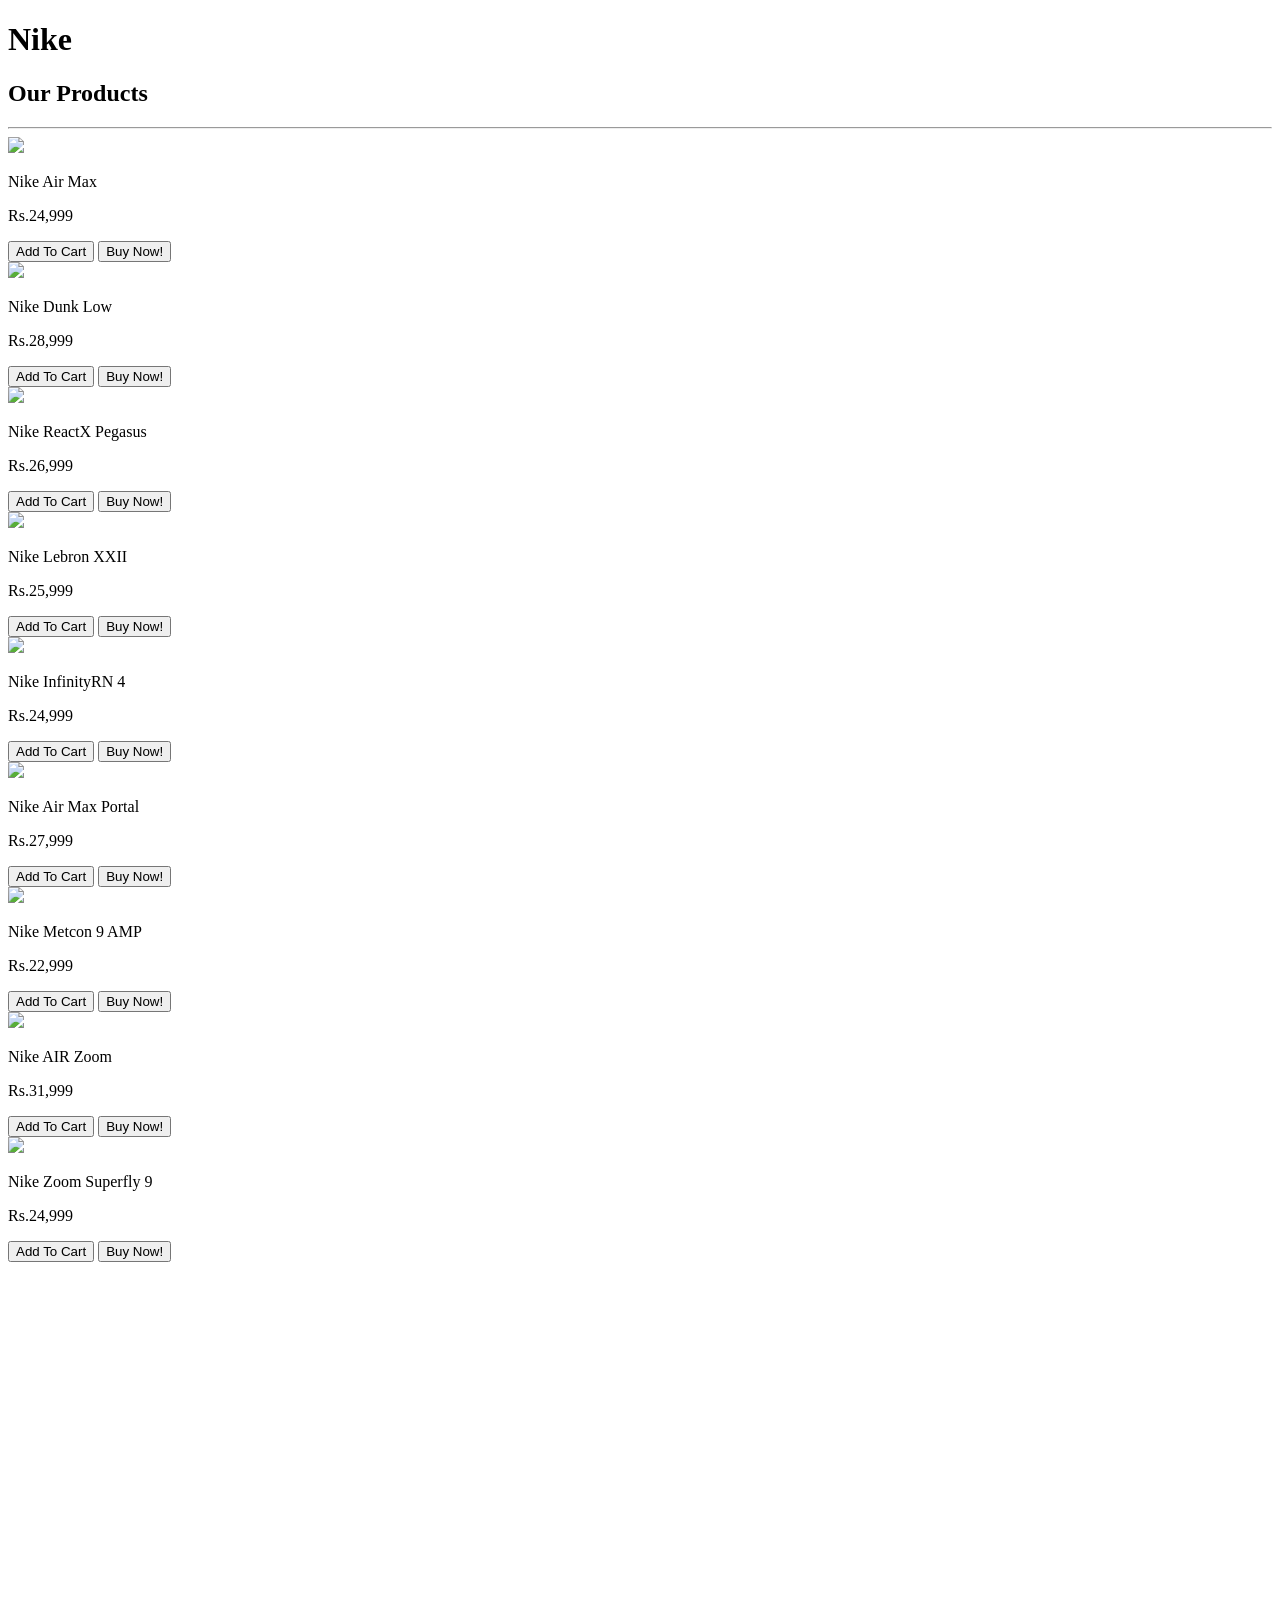
==== nike.html @ 9725c09f "Add files via upload" ====
<!DOCTYPE html>
<html lang="en">
<head>
  <meta charset="UTF-8">
  <meta name="viewport" content="width=device-width, initial-scale=1.0">
  <link rel="stylesheet" href="styles/nike.css">
  <link rel="shortcut icon" href="Products/Nike-Logo.png" type="image/x-icon">
  <title>Men's Products Nike</title>
</head>
<body style="padding-bottom:600px;">
  <div class="head-div">
    <header>
    <h1>Nike</h1>
  </header> 
  <h2>Our Products</h2>
  <hr>
  </div>

  <div class="main-div">

    <div class="prod-card">

      <div><img class="image" src="products/NIKE air max.png"></div>
      <div><p class="title">Nike Air Max</p></div>
      <div><p class="price">Rs.24,999</p></div>
      <div>
        <button class="add">Add To Cart</button>
        <button class="buy">Buy Now!</button>
      </div>

    </div>

    <div class="prod-card">

      <div><img class="image" src="products/NIKE dunk low.png"></div>
      <div><p class="title">Nike Dunk Low</p></div>
      <div><p class="price">Rs.28,999</p></div>
      <div>
        <button class="add">Add To Cart</button>
        <button class="buy">Buy Now!</button>
      </div>

    </div>

    <div class="prod-card">

      <div><img class="image" src="products/NIKE+REACTX+PEGASUS+TRAIL+5.png"></div>
      <div><p class="title">Nike ReactX Pegasus</p></div>
      <div><p class="price">Rs.26,999</p></div>
      <div>
        <button class="add">Add To Cart</button>
        <button class="buy">Buy Now!</button>
      </div>

    </div>

    <div class="prod-card">

      <div><img class="image" src="products/LEBRON XXII crown jewel.png"></div>
      <div><p class="title">Nike Lebron XXII</p></div>
      <div><p class="price">Rs.25,999</p></div>
      <div>
        <button class="add">Add To Cart</button>
        <button class="buy">Buy Now!</button>
      </div>

    </div>

    <div class="prod-card">

      <div><img class="image" src="products/NIKE INFINITY RN 4 GORE TEX.png"></div>
      <div><p class="title">Nike InfinityRN 4</p></div>
      <div><p class="price">Rs.24,999</p></div>
      <div>
        <button class="add">Add To Cart</button>
        <button class="buy">Buy Now!</button>
      </div>

    </div>

    <div class="prod-card">

      <div><img class="image" src="products/NIKE+AIR+MAX+PORTAL.png"></div>
      <div><p class="title">Nike Air Max Portal</p></div>
      <div><p class="price">Rs.27,999</p></div>
      <div>
        <button class="add">Add To Cart</button>
        <button class="buy">Buy Now!</button>
      </div>

    </div>   <div class="prod-card">

      <div><img class="image" src="products/NIKE+METCON+9+AMP.png"></div>
      <div><p class="title">Nike Metcon 9 AMP</p></div>
      <div><p class="price">Rs.22,999</p></div>
      <div>
        <button class="add">Add To Cart</button>
        <button class="buy">Buy Now!</button>
      </div>

    </div>

    <div class="prod-card">

      <div><img class="image" src="products/W+NIKE+AIR+ZOOM+G.T.+JUMP+2.0.png"></div>
      <div><p class="title">Nike AIR Zoom</p></div>
      <div><p class="price">Rs.31,999</p></div>
      <div>
        <button class="add">Add To Cart</button>
        <button class="buy">Buy Now!</button>
      </div>

    </div>   <div class="prod-card">

      <div><img class="image" src="products/ZOOM+SUPERFLY+9+MDS+ELITE+FG.png"></div>
      <div><p class="title">Nike Zoom Superfly 9</p></div>
      <div><p class="price">Rs.24,999</p></div>
      <div>
        <button class="add">Add To Cart</button>
        <button class="buy">Buy Now!</button>
      </div>

    </div>
  </div>
</body>
</html>
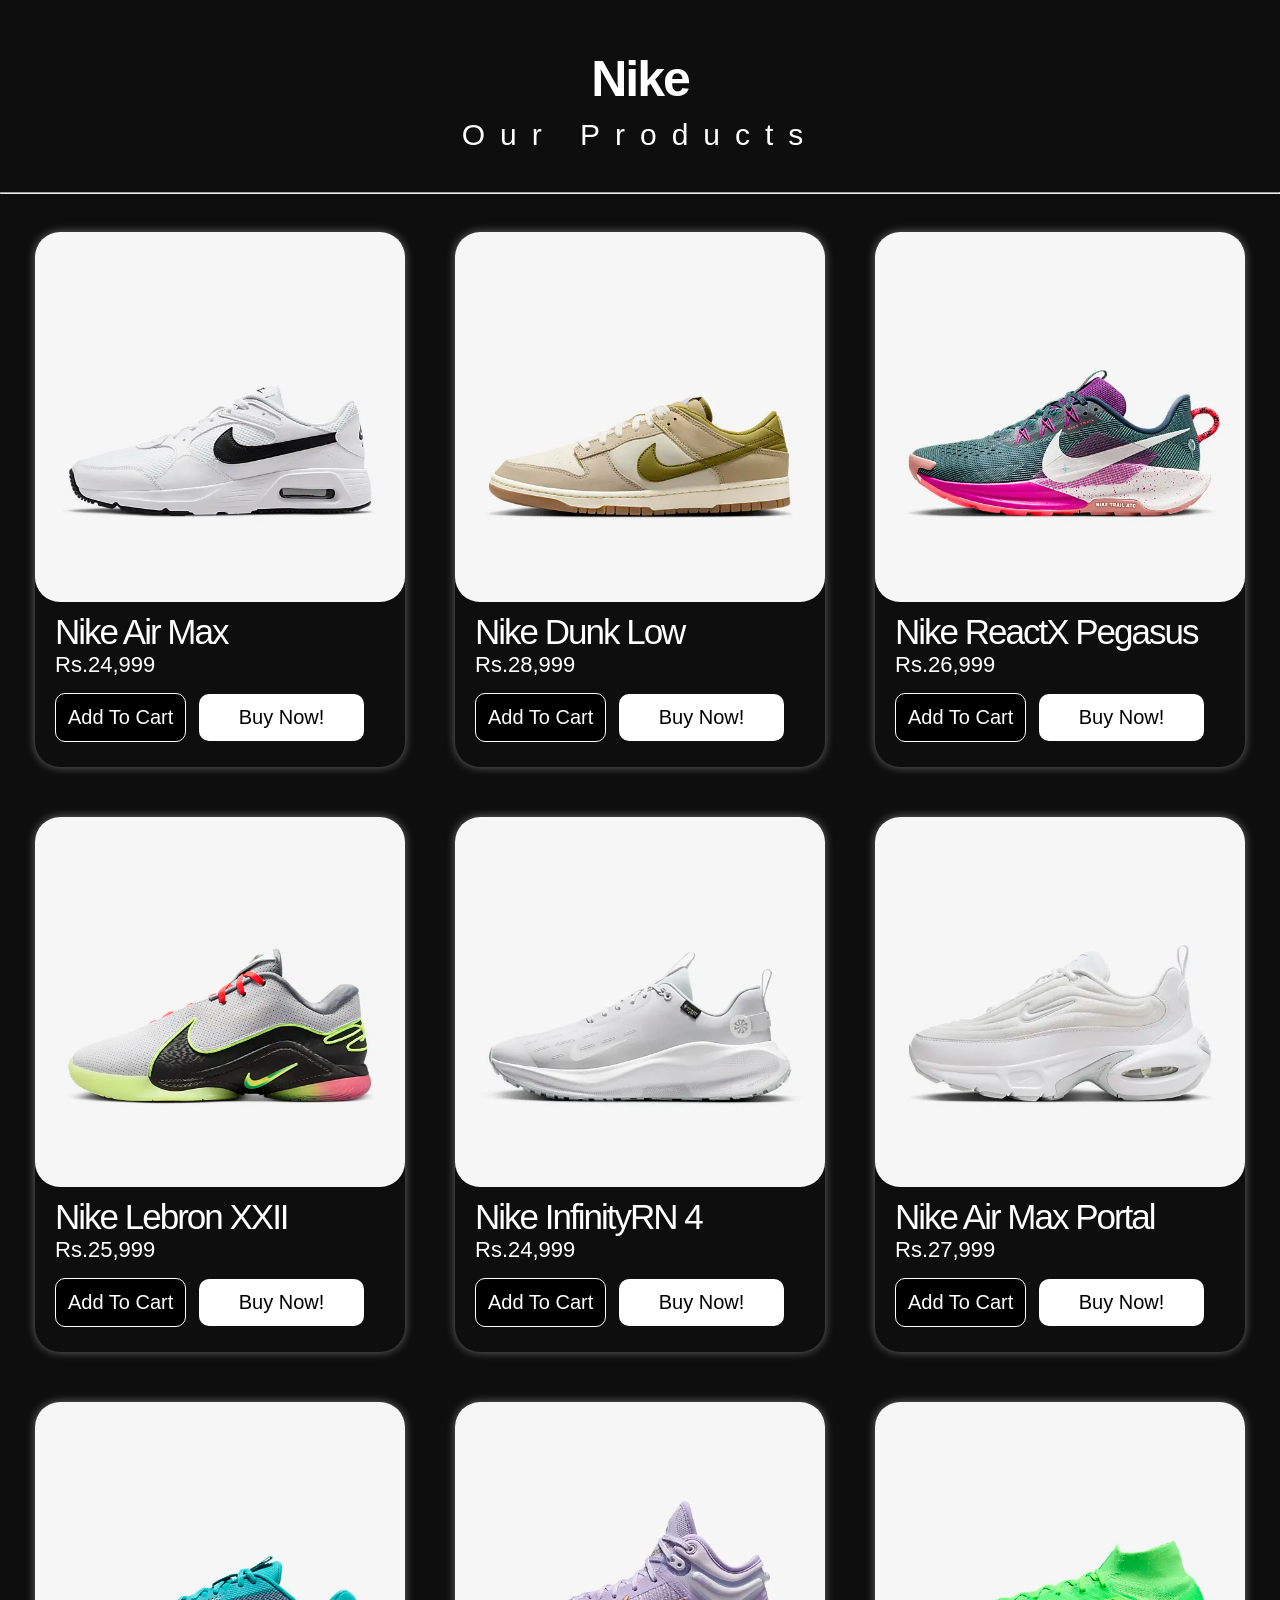
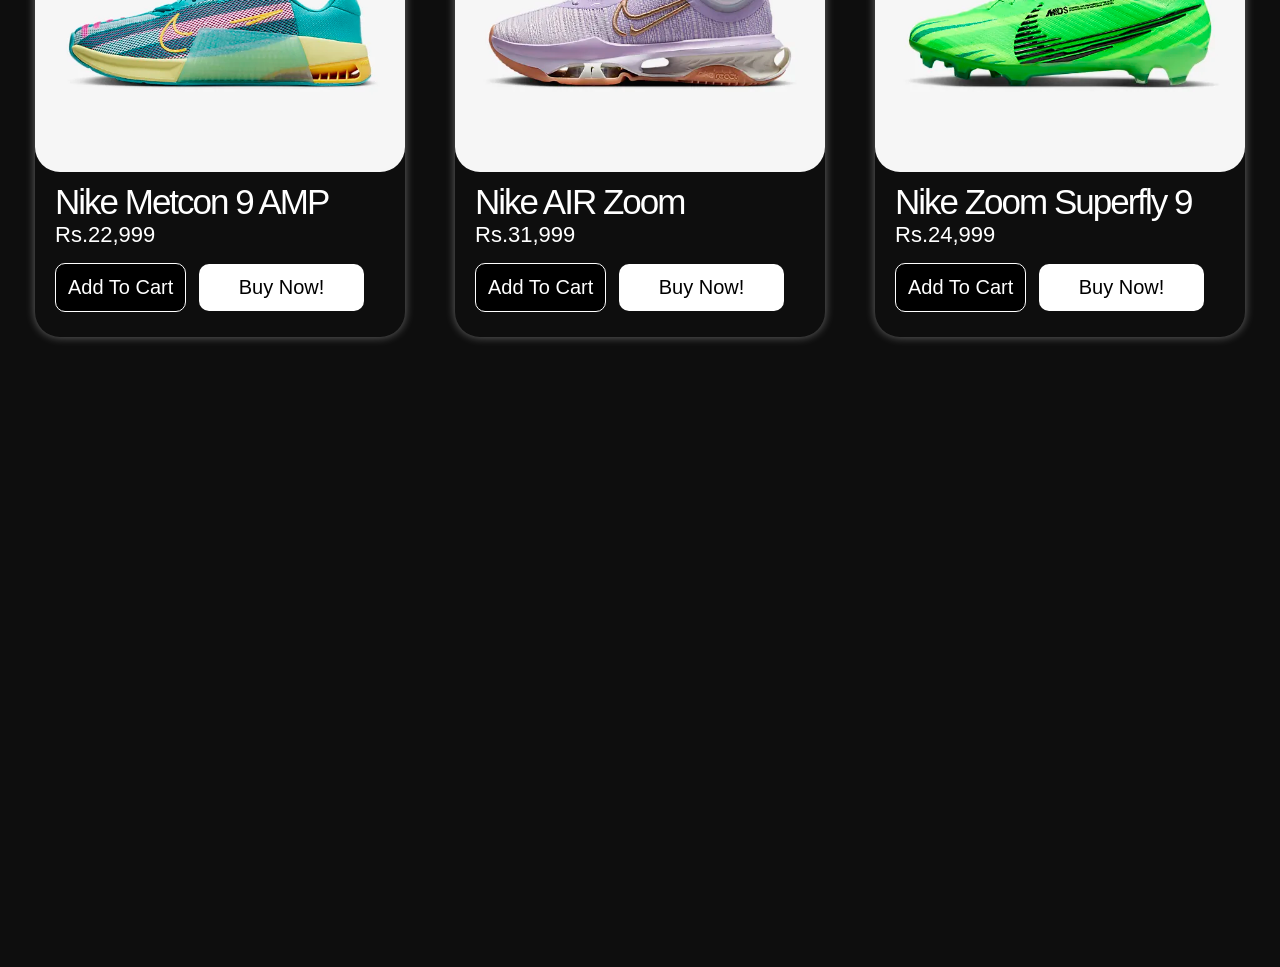
==== commit fb09a0ce: "Addd" ====
--- a/nike.html
+++ b/nike.html
@@ -1,126 +1,126 @@
-<!DOCTYPE html>
-<html lang="en">
-<head>
-  <meta charset="UTF-8">
-  <meta name="viewport" content="width=device-width, initial-scale=1.0">
-  <link rel="stylesheet" href="styles/nike.css">
-  <link rel="shortcut icon" href="Products/Nike-Logo.png" type="image/x-icon">
-  <title>Men's Products Nike</title>
-</head>
-<body style="padding-bottom:600px;">
-  <div class="head-div">
-    <header>
-    <h1>Nike</h1>
-  </header> 
-  <h2>Our Products</h2>
-  <hr>
-  </div>
-
-  <div class="main-div">
-
-    <div class="prod-card">
-
-      <div><img class="image" src="products/NIKE air max.png"></div>
-      <div><p class="title">Nike Air Max</p></div>
-      <div><p class="price">Rs.24,999</p></div>
-      <div>
-        <button class="add">Add To Cart</button>
-        <button class="buy">Buy Now!</button>
-      </div>
-
-    </div>
-
-    <div class="prod-card">
-
-      <div><img class="image" src="products/NIKE dunk low.png"></div>
-      <div><p class="title">Nike Dunk Low</p></div>
-      <div><p class="price">Rs.28,999</p></div>
-      <div>
-        <button class="add">Add To Cart</button>
-        <button class="buy">Buy Now!</button>
-      </div>
-
-    </div>
-
-    <div class="prod-card">
-
-      <div><img class="image" src="products/NIKE+REACTX+PEGASUS+TRAIL+5.png"></div>
-      <div><p class="title">Nike ReactX Pegasus</p></div>
-      <div><p class="price">Rs.26,999</p></div>
-      <div>
-        <button class="add">Add To Cart</button>
-        <button class="buy">Buy Now!</button>
-      </div>
-
-    </div>
-
-    <div class="prod-card">
-
-      <div><img class="image" src="products/LEBRON XXII crown jewel.png"></div>
-      <div><p class="title">Nike Lebron XXII</p></div>
-      <div><p class="price">Rs.25,999</p></div>
-      <div>
-        <button class="add">Add To Cart</button>
-        <button class="buy">Buy Now!</button>
-      </div>
-
-    </div>
-
-    <div class="prod-card">
-
-      <div><img class="image" src="products/NIKE INFINITY RN 4 GORE TEX.png"></div>
-      <div><p class="title">Nike InfinityRN 4</p></div>
-      <div><p class="price">Rs.24,999</p></div>
-      <div>
-        <button class="add">Add To Cart</button>
-        <button class="buy">Buy Now!</button>
-      </div>
-
-    </div>
-
-    <div class="prod-card">
-
-      <div><img class="image" src="products/NIKE+AIR+MAX+PORTAL.png"></div>
-      <div><p class="title">Nike Air Max Portal</p></div>
-      <div><p class="price">Rs.27,999</p></div>
-      <div>
-        <button class="add">Add To Cart</button>
-        <button class="buy">Buy Now!</button>
-      </div>
-
-    </div>   <div class="prod-card">
-
-      <div><img class="image" src="products/NIKE+METCON+9+AMP.png"></div>
-      <div><p class="title">Nike Metcon 9 AMP</p></div>
-      <div><p class="price">Rs.22,999</p></div>
-      <div>
-        <button class="add">Add To Cart</button>
-        <button class="buy">Buy Now!</button>
-      </div>
-
-    </div>
-
-    <div class="prod-card">
-
-      <div><img class="image" src="products/W+NIKE+AIR+ZOOM+G.T.+JUMP+2.0.png"></div>
-      <div><p class="title">Nike AIR Zoom</p></div>
-      <div><p class="price">Rs.31,999</p></div>
-      <div>
-        <button class="add">Add To Cart</button>
-        <button class="buy">Buy Now!</button>
-      </div>
-
-    </div>   <div class="prod-card">
-
-      <div><img class="image" src="products/ZOOM+SUPERFLY+9+MDS+ELITE+FG.png"></div>
-      <div><p class="title">Nike Zoom Superfly 9</p></div>
-      <div><p class="price">Rs.24,999</p></div>
-      <div>
-        <button class="add">Add To Cart</button>
-        <button class="buy">Buy Now!</button>
-      </div>
-
-    </div>
-  </div>
-</body>
+<!DOCTYPE html>
+<html lang="en">
+<head>
+  <meta charset="UTF-8">
+  <meta name="viewport" content="width=device-width, initial-scale=1.0">
+  <link rel="stylesheet" href="styles/nike.css">
+  <link rel="shortcut icon" href="Products/Nike-Logo.png" type="image/x-icon">
+  <title>Men's Products Nike</title>
+</head>
+<body style="padding-bottom:600px;">
+  <div class="head-div">
+    <header>
+    <h1>Nike</h1>
+  </header> 
+  <h2>Our Products</h2>
+  <hr>
+  </div>
+
+  <div class="main-div">
+
+    <div class="prod-card">
+
+      <div><img class="image" src="products/NIKE air max.png"></div>
+      <div><p class="title">Nike Air Max</p></div>
+      <div><p class="price">Rs.24,999</p></div>
+      <div>
+        <button class="add">Add To Cart</button>
+        <button class="buy">Buy Now!</button>
+      </div>
+
+    </div>
+
+    <div class="prod-card">
+
+      <div><img class="image" src="products/NIKE dunk low.png"></div>
+      <div><p class="title">Nike Dunk Low</p></div>
+      <div><p class="price">Rs.28,999</p></div>
+      <div>
+        <button class="add">Add To Cart</button>
+        <button class="buy">Buy Now!</button>
+      </div>
+
+    </div>
+
+    <div class="prod-card">
+
+      <div><img class="image" src="products/NIKE+REACTX+PEGASUS+TRAIL+5.png"></div>
+      <div><p class="title">Nike ReactX Pegasus</p></div>
+      <div><p class="price">Rs.26,999</p></div>
+      <div>
+        <button class="add">Add To Cart</button>
+        <button class="buy">Buy Now!</button>
+      </div>
+
+    </div>
+
+    <div class="prod-card">
+
+      <div><img class="image" src="products/LEBRON XXII crown jewel.png"></div>
+      <div><p class="title">Nike Lebron XXII</p></div>
+      <div><p class="price">Rs.25,999</p></div>
+      <div>
+        <button class="add">Add To Cart</button>
+        <button class="buy">Buy Now!</button>
+      </div>
+
+    </div>
+
+    <div class="prod-card">
+
+      <div><img class="image" src="products/NIKE INFINITY RN 4 GORE TEX.png"></div>
+      <div><p class="title">Nike InfinityRN 4</p></div>
+      <div><p class="price">Rs.24,999</p></div>
+      <div>
+        <button class="add">Add To Cart</button>
+        <button class="buy">Buy Now!</button>
+      </div>
+
+    </div>
+
+    <div class="prod-card">
+
+      <div><img class="image" src="products/NIKE+AIR+MAX+PORTAL.png"></div>
+      <div><p class="title">Nike Air Max Portal</p></div>
+      <div><p class="price">Rs.27,999</p></div>
+      <div>
+        <button class="add">Add To Cart</button>
+        <button class="buy">Buy Now!</button>
+      </div>
+
+    </div>   <div class="prod-card">
+
+      <div><img class="image" src="products/NIKE+METCON+9+AMP.png"></div>
+      <div><p class="title">Nike Metcon 9 AMP</p></div>
+      <div><p class="price">Rs.22,999</p></div>
+      <div>
+        <button class="add">Add To Cart</button>
+        <button class="buy">Buy Now!</button>
+      </div>
+
+    </div>
+
+    <div class="prod-card">
+
+      <div><img class="image" src="products/W+NIKE+AIR+ZOOM+G.T.+JUMP+2.0.png"></div>
+      <div><p class="title">Nike AIR Zoom</p></div>
+      <div><p class="price">Rs.31,999</p></div>
+      <div>
+        <button class="add">Add To Cart</button>
+        <button class="buy">Buy Now!</button>
+      </div>
+
+    </div>   <div class="prod-card">
+
+      <div><img class="image" src="products/ZOOM+SUPERFLY+9+MDS+ELITE+FG.png"></div>
+      <div><p class="title">Nike Zoom Superfly 9</p></div>
+      <div><p class="price">Rs.24,999</p></div>
+      <div>
+        <button class="add">Add To Cart</button>
+        <button class="buy">Buy Now!</button>
+      </div>
+
+    </div>
+  </div>
+</body>
 </html>
--- a/styles/nike.css
+++ b/styles/nike.css
@@ -0,0 +1,112 @@
+body {
+  background-color: rgb(14, 14, 14);
+  color: white;
+  font-family: Helvetica, sans-serif;
+  margin: 0;
+  padding: 0; 
+  box-sizing: border-box;
+}
+
+h1, h2, p, button {
+  margin: 0;
+}
+
+.head-div {
+  text-align: center;
+}
+
+h1 {
+  margin: 50px 0 10px 0;
+  font-size: 50px;
+  letter-spacing: -2px;
+}
+
+h2 {
+  margin-bottom: 40px;
+  font-size: 30px;
+  font-weight: 300;
+  letter-spacing: 15px;
+}
+
+.main-div {
+  display: flex;
+  flex-wrap: wrap; /* Ensures items wrap on smaller screens */
+  justify-content: center; /* Centers items */
+  gap: 50px; /* Adds space between items */
+  padding: 30px 10px; /* Adds padding */
+}
+
+.prod-card {
+  flex: 1 1 370px; /* Flexible, grows/shrinks with min size of 370px */
+  max-width: 370px; /* Max width constraint */
+  height: 535px; /* Keeps a fixed height */
+  box-shadow: 0px 0px 10px rgba(255, 255, 255, 0.379);
+  border-radius: 25px;
+  transition: all 0.3s;
+}
+
+.prod-card:hover {
+  scale: 1.1; /* Slight zoom on hover */
+  box-shadow: 0px 0px 20px rgba(255, 255, 255, 0.715);
+}
+
+.image {
+  object-fit: cover;
+  border-radius: 25px;
+  width: 100%;
+  height: 100%;
+}
+
+.title {
+  font-size: 35px;
+  margin: 6px 0 0 20px;
+  letter-spacing: -2px;
+}
+
+.price {
+  font-size: 22px;
+  margin: 0 0 0 20px;
+  font-weight: lighter;
+}
+
+.add, .buy {
+  cursor: pointer;
+  padding: 12px;
+  font-size: 20px;
+  border-radius: 10px;
+  transition: all 0.3s;
+}
+
+.add {
+  background-color: black;
+  color: white;
+  border: solid white 0.1px;
+  margin: 15px 0 0 20px;
+}
+
+.add:hover {
+  background-color: white;
+  color: black;
+  box-shadow: 0px 0px 30px rgba(255, 255, 255, 0.488);
+  scale: 1.06;
+}
+
+.buy {
+  background-color: white;
+  color: black;
+  border: none;
+  cursor: pointer;
+  padding: 12px 40px;
+  font-size: 20px;
+  border-radius: 10px;
+  margin: 15px 20px 0 8px;
+  transition: all 0.3s;
+}
+
+.buy:hover {
+  background-color: black;
+  color: white;
+  border: solid white 0.1px;
+  scale: 1.06;
+}
+
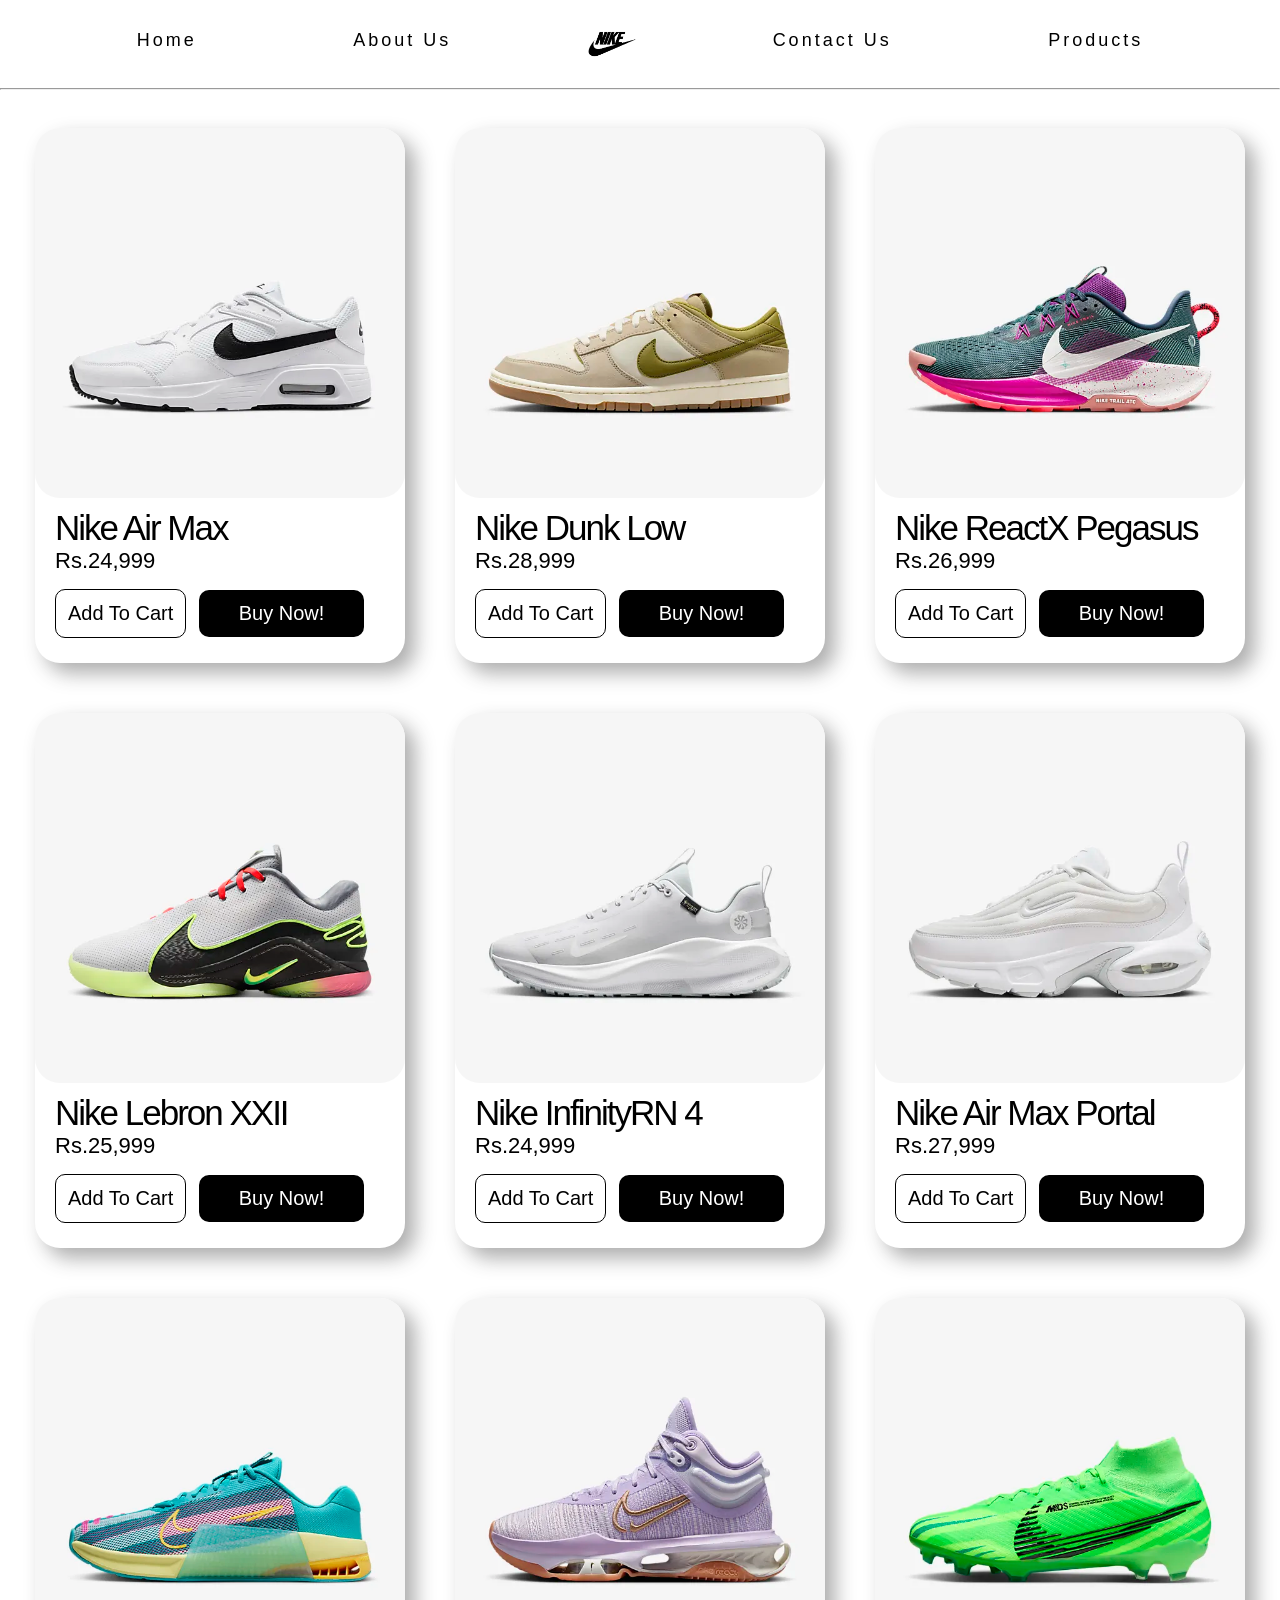
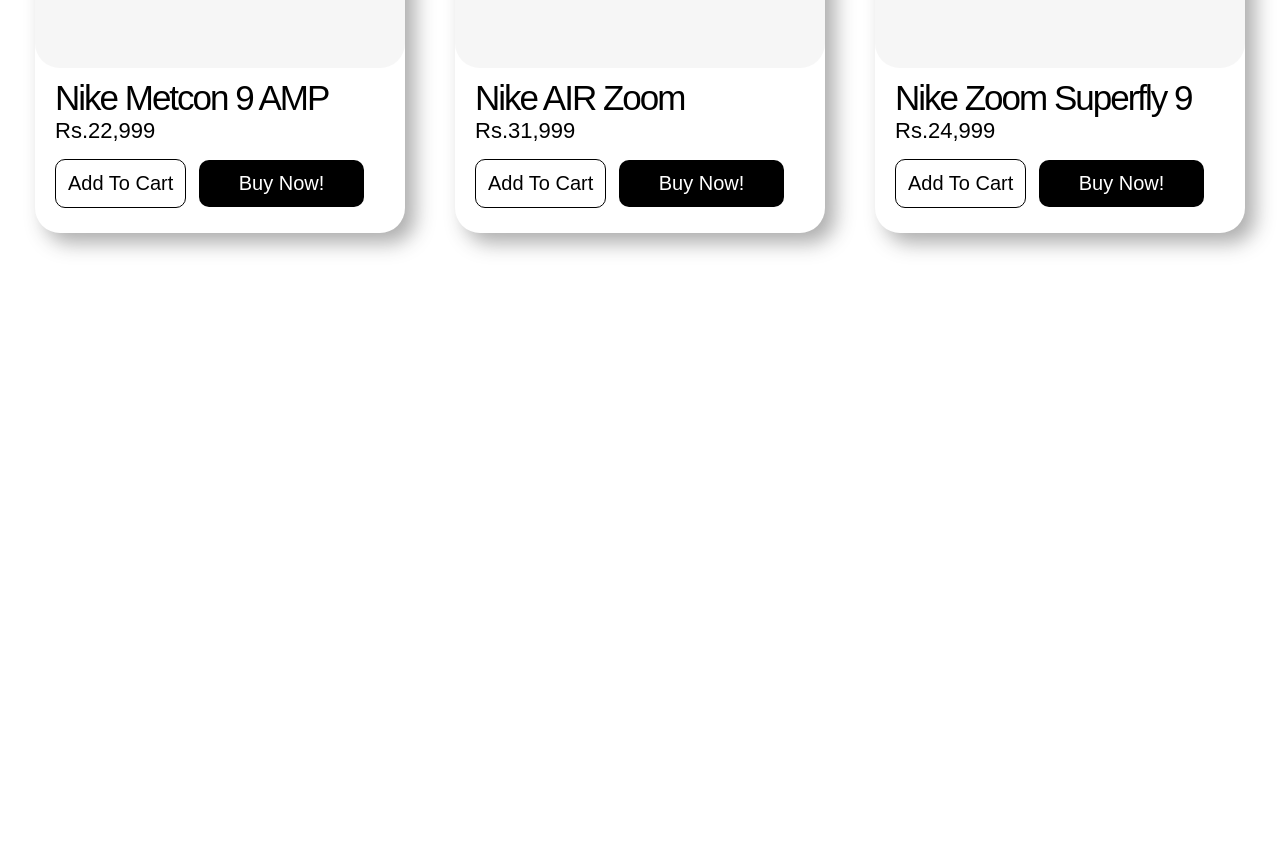
==== commit a7a8a0e5: "Add nav  bar" ====
--- a/nike.html
+++ b/nike.html
@@ -5,16 +5,18 @@
   <meta name="viewport" content="width=device-width, initial-scale=1.0">
   <link rel="stylesheet" href="styles/nike.css">
   <link rel="shortcut icon" href="Products/Nike-Logo.png" type="image/x-icon">
+  <link rel="stylesheet" href="styles/nav.css">
   <title>Men's Products Nike</title>
 </head>
 <body style="padding-bottom:600px;">
-  <div class="head-div">
-    <header>
-    <h1>Nike</h1>
-  </header> 
-  <h2>Our Products</h2>
-  <hr>
-  </div>
+  <div class="div">
+    <a>Home</a>
+    <a>About Us</a>
+    <div><img class="img" src="products/Nike-Logo.png"></div>
+    <a>Contact Us</a>
+    <a>Products</a>
+</div>
+<hr>
 
   <div class="main-div">
 
--- a/styles/nike.css
+++ b/styles/nike.css
@@ -1,12 +1,83 @@
 body {
-  background-color: rgb(14, 14, 14);
-  color: white;
   font-family: Helvetica, sans-serif;
   margin: 0;
   padding: 0; 
   box-sizing: border-box;
 }
 
+/* Navigation bar styles */
+body{
+  font-family:Helvetica,sans-serif;
+}
+
+.div{
+  margin-top:20px;
+  display:flex;
+  justify-content:space-evenly;
+  height:60px;
+  width:auto;
+}
+
+a{
+  font-weight: 400;
+  font-size:18px;
+  letter-spacing: 3px;
+  cursor:pointer;
+  height:35%;
+  border-radius:35px;
+  padding:10px 20px 10px 20px;
+  transition: all 0.5s;
+}
+a:hover{
+  outline:solid black 1px;
+  scale:1.1;
+}
+
+.img{
+  height:100%;
+  object-fit: contain;
+}
+/* Navigation bar styles END */
+
+/* Navigation bar media queries */
+
+/* For tablets and smaller devices */
+@media (max-width: 768px) {
+  .div {
+    flex-direction: column;
+    align-items: center;
+    height: auto;
+  }
+
+  a {
+    font-size: 16px;
+    padding: 8px 15px;
+  }
+
+  .img {
+    height: 60%;
+  }
+}
+
+/* For mobile devices */
+@media (max-width: 480px) {
+  .div {
+    flex-direction: column;
+    align-items: center;
+    height: auto;
+  }
+
+  a {
+    font-size: 14px;
+    padding: 6px 10px;
+  }
+
+  .img {
+    height: 50%;
+  }
+}
+
+/* products page styles */
 h1, h2, p, button {
   margin: 0;
 }
@@ -30,24 +101,24 @@
 
 .main-div {
   display: flex;
-  flex-wrap: wrap; /* Ensures items wrap on smaller screens */
-  justify-content: center; /* Centers items */
-  gap: 50px; /* Adds space between items */
-  padding: 30px 10px; /* Adds padding */
+  flex-wrap: wrap;
+  justify-content: center;
+  gap: 50px;
+  padding: 30px 10px;
 }
 
 .prod-card {
-  flex: 1 1 370px; /* Flexible, grows/shrinks with min size of 370px */
-  max-width: 370px; /* Max width constraint */
-  height: 535px; /* Keeps a fixed height */
-  box-shadow: 0px 0px 10px rgba(255, 255, 255, 0.379);
+  flex: 1 1 370px;
+  max-width: 370px;
+  height: 535px;
+  box-shadow: 10px 10px 20px rgba(49, 49, 49, 0.4);
   border-radius: 25px;
   transition: all 0.3s;
 }
 
 .prod-card:hover {
-  scale: 1.1; /* Slight zoom on hover */
-  box-shadow: 0px 0px 20px rgba(255, 255, 255, 0.715);
+  scale: 1.03;
+  box-shadow: 8px 8px 26px rgba(49, 49, 49, 0.8);
 }
 
 .image {
@@ -78,22 +149,21 @@
 }
 
 .add {
+  background-color: white;
+  color: black;
+  border: solid black 0.1px;
+  margin: 15px 0 0 20px;
+}
+
+.add:hover {
   background-color: black;
   color: white;
-  border: solid white 0.1px;
-  margin: 15px 0 0 20px;
-}
-
-.add:hover {
-  background-color: white;
-  color: black;
-  box-shadow: 0px 0px 30px rgba(255, 255, 255, 0.488);
   scale: 1.06;
 }
 
 .buy {
-  background-color: white;
-  color: black;
+  background-color: black;
+  color: white;
   border: none;
   cursor: pointer;
   padding: 12px 40px;
@@ -104,9 +174,71 @@
 }
 
 .buy:hover {
-  background-color: black;
-  color: white;
   border: solid white 0.1px;
   scale: 1.06;
 }
 
+@media (max-width: 768px) {
+  .main-div {
+    gap: 20px;
+  }
+
+  .prod-card {
+    flex: 1 1 calc(50% - 20px);
+    max-width: calc(50% - 20px);
+    height: auto; 
+  }
+
+  h1 {
+    font-size: 40px;
+  }
+
+  h2 {
+    font-size: 25px;
+    letter-spacing: 10px;
+  }
+
+  .title {
+    font-size: 28px;
+  }
+
+  .price {
+    font-size: 18px;
+  }
+
+  .add, .buy {
+    font-size: 18px;
+  }
+}
+
+/* Media query for extra small screens (e.g. very small mobile devices) */
+@media (max-width: 480px) {
+  .prod-card {
+    flex: 1 1 100%;
+    max-width: 100%;
+  }
+
+  h1 {
+    font-size: 30px; 
+  }
+
+  h2 {
+    font-size: 20px;
+    letter-spacing: 8px;
+  }
+
+  .title {
+    font-size: 24px;
+  }
+
+  .price {
+    font-size: 16px;
+  }
+
+  .add, .buy {
+    font-size: 16px;
+  }
+}
+
+/* Products page styles end */
+
--- a/styles/nav.css
+++ b/styles/nav.css
@@ -0,0 +1,27 @@
+.div{
+  margin-top:20px;
+  display:flex;
+  justify-content:space-evenly;
+  height:60px;
+  width:auto;
+}
+
+a{
+  font-weight: 400;
+  font-size:18px;
+  letter-spacing: 3px;
+  cursor:pointer;
+  height:35%;
+  border-radius:35px;
+  padding:10px 20px 10px 20px;
+  transition: all 0.5s;
+}
+a:hover{
+  outline:solid black 1px;
+  scale:1.1;
+}
+
+.img{
+  height:80%;
+  object-fit: contain;
+}
